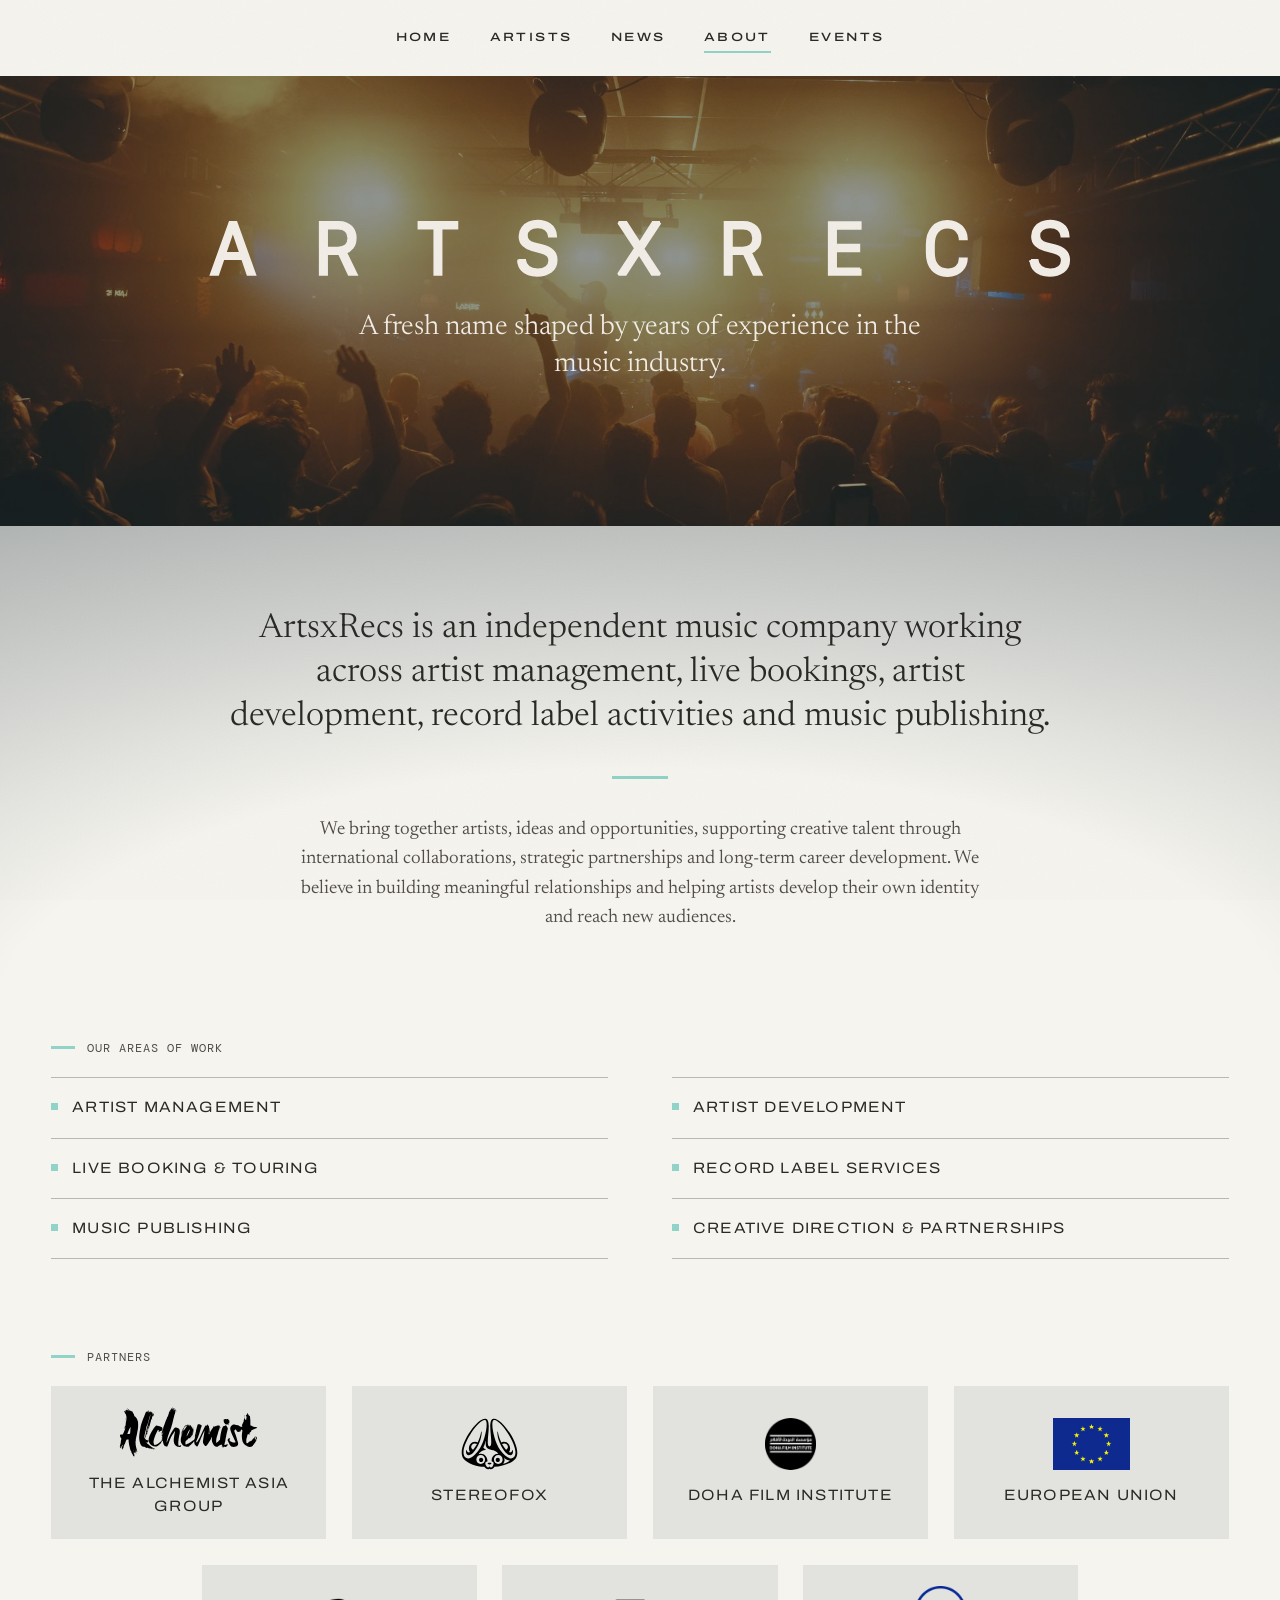
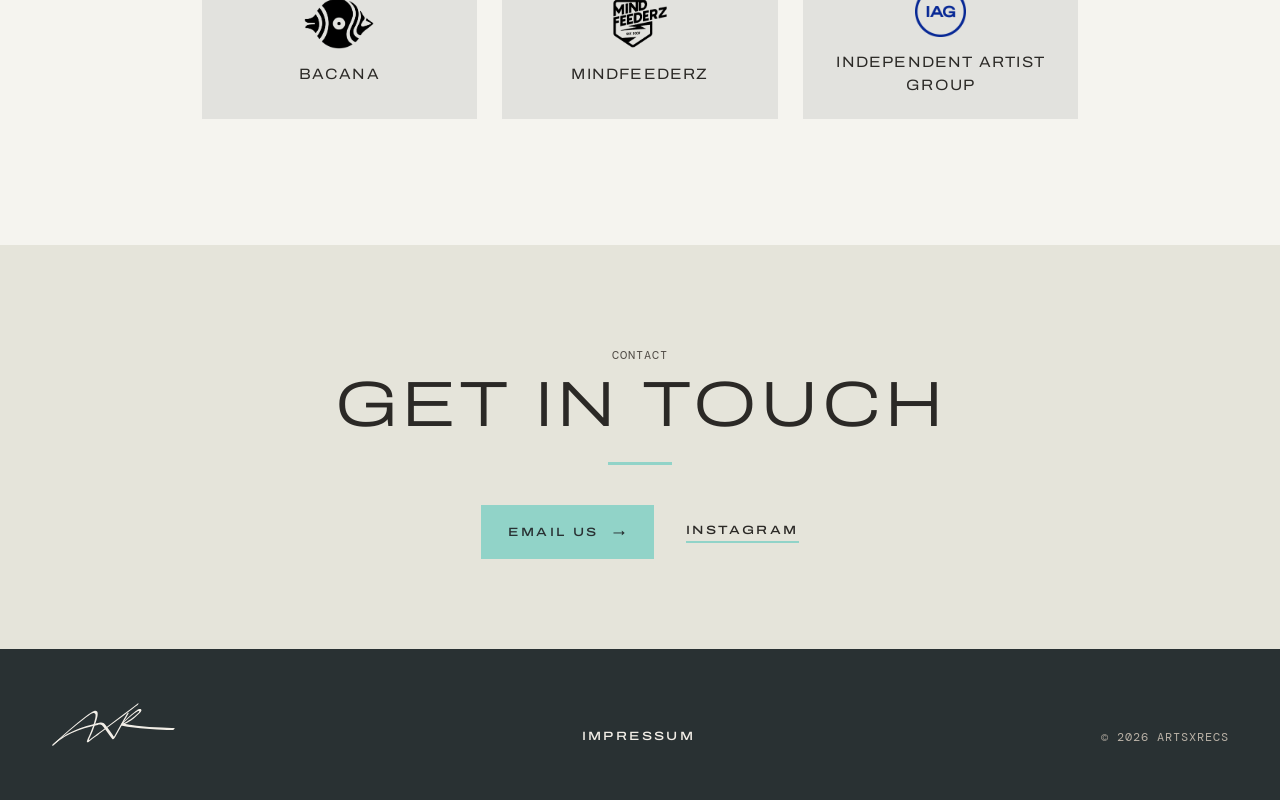
==== about.html @ 8508c9e7 "Add Impressum page and Clinton Fearon (v131) Impressum with the client's company details, linked fro" ====
<!doctype html>
<html lang="en">
<head>
  <meta charset="utf-8">
  <meta name="viewport" content="width=device-width, initial-scale=1">
  <meta name="robots" content="noindex, nofollow">
  <title>About — ArtsxRecs</title>
  <link rel="preconnect" href="https://fonts.googleapis.com">
  <link rel="preconnect" href="https://fonts.gstatic.com" crossorigin>
  <link rel="stylesheet" href="https://fonts.googleapis.com/css2?family=Archivo:wdth,wght@62..125,200..600&family=DM+Mono:wght@400&family=Newsreader:ital,opsz,wght@0,6..72,300..500;1,6..72,300..500&display=swap">
  <link rel="stylesheet" href="assets/css/site.css?v=131">
  <link rel="preload" as="image" href="assets/img/intro/concert.jpg" fetchpriority="high">
</head>
<body data-page="about">
  <header class="site-header">
    <nav class="nav" aria-label="Main">
      <a class="caps" data-nav="home" href="index.html">Home</a>
      <a class="caps" data-nav="artists" href="artists.html">Artists</a>
      <a class="caps" data-nav="news" href="news.html">News</a>
      <a class="caps" data-nav="about" href="about.html">About</a>
      <a class="caps" data-nav="events" href="events.html">Events</a>
    </nav>
  </header>

  <main class="page">
    <section class="about-banner" aria-labelledby="about-title" style="background-image: url([data-uri])">
      <img class="about-banner-photo" src="assets/img/intro/concert.jpg" alt="A crowd in front of the stage under warm yellow lights" fetchpriority="high">
      <div class="about-banner-text">
        <h1 class="about-banner-title reveal" id="about-title">
          <svg class="banner-word" viewBox="42.68 173.01 316.57 20.90" aria-hidden="true">
                    <path class="wm" style="--o:-4" d="M45.47,193.02h-2.29l6.86-19.05h2.17l6.83,19.05h-2.41l-1.97-5.87h-7.2l-1.97,5.87ZM51.1,176.72h-.08l-2.94,8.63h5.95l-2.94-8.63Z"/>
                    <path class="wm" style="--o:-3" d="M90.06,173.97c1.01,0,1.91.16,2.7.47.79.31,1.43.73,1.9,1.26.47.53.82,1.12,1.06,1.77.24.66.36,1.37.36,2.13,0,1.43-.34,2.58-1.03,3.45-.68.87-1.53,1.49-2.52,1.86l3.9,8.11h-2.56l-3.54-7.65h-4.81v7.65h-2.24v-19.05h6.78ZM85.53,183.37h4.17c1.35,0,2.37-.31,3.06-.94.69-.62,1.04-1.51,1.04-2.67,0-1.23-.35-2.17-1.06-2.82-.71-.65-1.69-.97-2.94-.97h-4.27v7.4Z"/>
                    <path class="wm" style="--o:-2" d="M127.68,193.02h-2.22v-17.05h-5.84v-2h13.89v2h-5.83v17.05Z"/>
                    <path class="wm" style="--o:-1" d="M156.23,187.92h2.24c.1,1.02.57,1.85,1.41,2.5s1.97.97,3.41.97c1.35,0,2.44-.31,3.26-.94s1.23-1.47,1.23-2.54c0-.79-.25-1.44-.76-1.94s-1.31-.89-2.39-1.17l-3.41-.91c-1.28-.33-2.33-.9-3.16-1.71-.82-.8-1.24-1.88-1.24-3.23,0-1.14.31-2.13.94-2.97s1.43-1.47,2.4-1.87c.97-.4,2.02-.6,3.16-.6.82,0,1.6.11,2.34.32.74.21,1.42.53,2.06.94.63.41,1.14.98,1.52,1.69.38.71.59,1.52.62,2.43h-2.24c-.1-1-.52-1.81-1.26-2.43-.74-.62-1.77-.93-3.08-.93-1.24,0-2.25.28-3.02.85-.78.57-1.17,1.37-1.17,2.4,0,1.47.9,2.44,2.7,2.91l3.33.9c1.6.45,2.82,1.06,3.67,1.86.85.79,1.27,1.89,1.27,3.29,0,1.81-.66,3.21-1.99,4.18-1.32.98-3.01,1.47-5.06,1.47-1.17,0-2.21-.17-3.11-.51-.91-.34-1.61-.78-2.11-1.33-.5-.55-.88-1.13-1.13-1.75s-.39-1.25-.41-1.91Z"/>
                    <path class="wm" style="--o:0" d="M208.33,173.97l-6.34,9.63,6.22,9.42h-2.73l-4.84-7.65h-.14l-4.91,7.65h-2.52l6.27-9.6-6.19-9.45h2.69l4.93,7.65h.13l4.88-7.65h2.56Z"/>
                    <path class="wm" style="--o:1" d="M239.11,173.97c1.01,0,1.91.16,2.71.47.79.31,1.43.73,1.9,1.26.47.53.83,1.12,1.06,1.77.24.66.36,1.37.36,2.13,0,1.43-.34,2.58-1.03,3.45-.68.87-1.53,1.49-2.53,1.86l3.9,8.11h-2.56l-3.54-7.65h-4.81v7.65h-2.24v-19.05h6.78ZM234.57,183.37h4.17c1.35,0,2.37-.31,3.06-.94.69-.62,1.04-1.51,1.04-2.67,0-1.23-.35-2.17-1.06-2.82-.71-.65-1.69-.97-2.93-.97h-4.27v7.4Z"/>
                    <path class="wm" style="--o:2" d="M282.01,191v2.03h-11.32v-19.05h11.32v2.03h-9.08v6.27h8.56v2.03h-8.56v6.7h9.08Z"/>
                    <path class="wm" style="--o:3" d="M308.96,182.16v2.79c0,2.15.46,3.76,1.4,4.83.93,1.07,2.22,1.6,3.86,1.6,1.47,0,2.61-.39,3.43-1.16.82-.77,1.23-1.72,1.23-2.84h2.19c0,.67-.14,1.35-.42,2.04s-.68,1.33-1.22,1.95-1.26,1.11-2.18,1.48c-.92.37-1.97.56-3.15.56-2.27,0-4.07-.72-5.38-2.17-1.32-1.45-1.97-3.53-1.97-6.25v-2.88c0-2.69.67-4.79,2-6.29,1.33-1.5,3.13-2.25,5.38-2.25,1.13,0,2.14.19,3.05.56.91.37,1.63.87,2.19,1.49.55.62.97,1.31,1.27,2.04s.44,1.5.44,2.27h-2.19c0-1.14-.43-2.14-1.28-3.02s-2.01-1.32-3.47-1.32c-1.56,0-2.82.56-3.76,1.69-.94,1.13-1.41,2.75-1.41,4.87Z"/>
                    <path class="wm" style="--o:4" d="M344.93,187.92h2.24c.1,1.02.57,1.85,1.41,2.5.84.65,1.97.97,3.41.97,1.35,0,2.44-.31,3.26-.94s1.23-1.47,1.23-2.54c0-.79-.25-1.44-.76-1.94-.51-.5-1.31-.89-2.39-1.17l-3.41-.91c-1.28-.33-2.33-.9-3.16-1.71-.82-.8-1.24-1.88-1.24-3.23,0-1.14.31-2.13.94-2.97.63-.85,1.43-1.47,2.4-1.87s2.02-.6,3.16-.6c.82,0,1.6.11,2.34.32s1.42.53,2.06.94c.63.41,1.14.98,1.52,1.69.38.71.59,1.52.62,2.43h-2.24c-.1-1-.52-1.81-1.26-2.43-.74-.62-1.77-.93-3.08-.93-1.24,0-2.25.28-3.03.85-.78.57-1.17,1.37-1.17,2.4,0,1.47.9,2.44,2.7,2.91l3.33.9c1.6.45,2.82,1.06,3.67,1.86.85.79,1.27,1.89,1.27,3.29,0,1.81-.66,3.21-1.99,4.18-1.32.98-3.01,1.47-5.06,1.47-1.17,0-2.21-.17-3.11-.51-.91-.34-1.61-.78-2.11-1.33-.5-.55-.88-1.13-1.13-1.75s-.39-1.25-.41-1.91Z"/>
                  </svg>
          <span class="visually-hidden">ArtsxRecs</span>
        </h1>
        <p class="about-banner-line reveal" style="--i:1">A fresh name shaped by years of experience in the music industry.</p>
      </div>
    </section>

    <div class="about-body">
      <div class="about-text on-scroll">
        <p class="about-intro">ArtsxRecs is an independent music company working across artist management, live bookings, artist development, record label activities and music publishing.</p>
        <p class="about-one">We bring together artists, ideas and opportunities, supporting creative talent through international collaborations, strategic partnerships and long-term career development. We believe in building meaningful relationships and helping artists develop their own identity and reach new audiences.</p>
      </div>
    </div>

    <p class="label areas-head">Our areas of work</p>
    <ul class="areas">
      <li>Artist Management</li>
      <li>Artist Development</li>
      <li>Live Booking &amp; Touring</li>
      <li>Record Label Services</li>
      <li>Music Publishing</li>
      <li>Creative Direction &amp; Partnerships</li>
    </ul>

    <p class="label areas-head" id="partners">Partners</p>
    <ul class="partners">
      <li><a class="partner" href="https://alchemistasia.com" target="_blank" rel="noopener"><img src="assets/img/partners/alchemist-asia.svg" alt="">The Alchemist Asia Group</a></li>
      <li><a class="partner" href="https://stereofox.com" target="_blank" rel="noopener"><img src="assets/img/partners/stereofox.svg" alt="">Stereofox</a></li>
      <li><span class="partner"><img src="assets/img/partners/doha-film-institute.png" alt="">Doha Film Institute</span></li>
      <li><span class="partner"><img src="assets/img/partners/european-union.jpg" alt="">European Union</span></li>
      <li><span class="partner"><img src="assets/img/partners/bacana.png" alt="">Bacana</span></li>
      <li><span class="partner"><img src="assets/img/partners/mindfeederz.png" alt="">Mindfeederz</span></li>
      <li><span class="partner"><img src="assets/img/partners/independent-artist-group.png" alt="">Independent Artist Group</span></li>
    </ul>

    <section class="contact" id="contact" aria-labelledby="contact-title">
      <div>
        <p class="label">Contact</p>
        <h2 class="display contact-title" id="contact-title">Get in touch</h2>
      </div>
      <div class="contact-links">
        <a class="button caps" href="mailto:axr@artsxrecs.com" data-copy-email>Email us <span class="arrow" aria-hidden="true">→</span></a>
        <a class="caps text-link" href="https://www.instagram.com/artsxrecs/" target="_blank" rel="noopener">Instagram</a>
        <p class="label contact-note" aria-live="polite"></p>
      </div>
    </section>
  </main>

  <footer class="site-footer">
    <div>
      <a class="footer-mark" href="index.html" aria-label="ArtsxRecs home"></a>
    </div>
    <div class="footer-links caps">
      <a href="impressum.html">Impressum</a>
    </div>
    <p class="label footer-copy">© <span data-year>2026</span> ArtsxRecs</p>
  </footer>

  <script src="assets/js/site.js?v=131"></script>
</body>
</html>
---- assets/css/site.css ----
/* ArtsxRecs — draft v1
   One palette, one type system, every page. Tone shifts between pages are deliberately small. */

:root {
  --charcoal: #2b2926;
  --ink-soft: #524d47;      /* secondary text, passes AA on stone + cream */
  --warm-grey: #8a837a;     /* decorative only (rules, placeholders) */
  --stone-deep: #c3bbae;
  --stone: #cfc8bc;
  --cream: #e4ded3;
  --off-white: #f2eee7;
  --paper: #f5f2ec;         /* light text on charcoal */
  --main: #f5f4ef;          /* off-white: "close to white, but not white" (client, 2026-10-22), same family as their Soft Ivory */
  --main-deep: #e5e4da;     /* Soft Ivory from their palette: the second shade, for bands and tiles */
  --mint: #91d3c8;          /* Mint from their palette (the client's "Tiffany blue"): accents only */
  --anthracite: #293133;    /* cool dark grey the client asked for: dark bands, panels, footer */
  --grey: #a3a8a7;          /* anthracite grey: the glow under the About photo */
  --grey-soft: #e2e2de;     /* softer still: panels that add a little depth (About) */

  --line: rgba(43, 41, 38, 0.3);
  --page: var(--main);
  --hero-bg: var(--main);

  --f-display: 'Archivo', system-ui, sans-serif;
  --f-text: 'Newsreader', Georgia, serif;
  --f-mono: 'DM Mono', ui-monospace, monospace;
  --f-sign: 'Mrs Saint Delafield', cursive;

  --gutter: clamp(16px, 4vw, 56px);
  --header-h: 76px;
  --ease: cubic-bezier(0.22, 0.61, 0.36, 1);
}

body[data-page='home']    { --page: var(--hero-bg); }

*, *::before, *::after { box-sizing: border-box; }

html { -webkit-text-size-adjust: 100%; }

body {
  margin: 0;
  min-height: 100vh;
  display: flex;
  flex-direction: column;
  background: var(--page);
  color: var(--charcoal);
  font-family: var(--f-text);
  font-size: 19px;
  line-height: 1.55;
  font-weight: 380;
  -webkit-font-smoothing: antialiased;
  text-rendering: optimizeLegibility;
}

/* Paper grain over every page: the one texture the whole site shares. */
body::after {
  content: '';
  position: fixed;
  inset: 0;
  pointer-events: none;
  z-index: 50;
  opacity: 0.12; /* barely there: stronger grain greys out the off-white */
  mix-blend-mode: multiply;
  background-image: url("data:image/svg+xml,%3Csvg xmlns='http://www.w3.org/2000/svg' width='180' height='180'%3E%3Cfilter id='n'%3E%3CfeTurbulence type='fractalNoise' baseFrequency='.85' numOctaves='2' stitchTiles='stitch'/%3E%3CfeColorMatrix values='0 0 0 0 .17 0 0 0 0 .16 0 0 0 0 .15 0 0 0 .22 0'/%3E%3C/filter%3E%3Crect width='100%25' height='100%25' filter='url(%23n)'/%3E%3C/svg%3E");
}

a { color: inherit; }
img { display: block; max-width: 100%; }

:focus-visible {
  outline: 1px solid var(--charcoal);
  outline-offset: 4px;
}

.visually-hidden {
  position: absolute; width: 1px; height: 1px; overflow: hidden;
  clip: rect(0 0 0 0); white-space: nowrap;
}

/* ---------- Type roles ---------- */

.label {
  font-family: var(--f-mono);
  font-size: 12px;
  line-height: 1.4;
  font-weight: 400;
  letter-spacing: 0.08em;
  text-transform: uppercase;
  color: var(--ink-soft);
}

.display {
  font-family: var(--f-display);
  font-stretch: 125%;
  font-weight: 300;
  text-transform: uppercase;
  letter-spacing: 0.03em;
  line-height: 0.95;
  margin: 0;
}

.caps {
  font-family: var(--f-display);
  font-stretch: 125%;
  font-weight: 500;
  font-size: 12px;
  letter-spacing: 0.2em;
  text-transform: uppercase;
}

/* ---------- Header ---------- */

.site-header {
  position: sticky;
  top: 0;
  z-index: 40;
  height: var(--header-h);
  padding: 0 var(--gutter);
  display: flex;
  align-items: center;
  justify-content: center;
  background: color-mix(in srgb, var(--page) 86%, transparent);
  backdrop-filter: blur(10px);
  -webkit-backdrop-filter: blur(10px);
  border-bottom: 1px solid transparent;
  view-transition-name: site-header;
}

body[data-page='home'] .site-header {
  position: fixed;
  left: 0;
  right: 0;
  background: transparent;
  backdrop-filter: none;
  -webkit-backdrop-filter: none;
}

/* Home and Events start with a clear header; once content scrolls under it, it frosts over
   (site.js adds .is-scrolled), so the logo and lists never show through the menu. */
.site-header { transition: background-color 0.3s ease, backdrop-filter 0.3s ease, border-color 0.3s ease; }

body[data-page='home'] .site-header.is-scrolled,
body[data-page='events'] .site-header.is-scrolled {
  background: color-mix(in srgb, var(--main) 86%, transparent);
  backdrop-filter: blur(10px);
  -webkit-backdrop-filter: blur(10px);
  border-bottom-color: var(--line);
}

.nav {
  display: flex;
  gap: clamp(18px, 3vw, 44px);
}

.nav a {
  text-decoration: none;
  padding: 6px 0;
  background: linear-gradient(var(--mint), var(--mint)) left bottom / 0 2px no-repeat; /* mint: the current page */
  transition: background-size 0.35s var(--ease), color 0.3s ease;
}

.nav a:hover,
.nav a[aria-current='page'] { background-size: 100% 2px; }

@media (max-width: 560px) {
  :root { --header-h: 64px; }
  .nav { gap: 24px; }
  .nav a.caps { font-size: 11px; letter-spacing: 0.14em; }
}

/* Five menu items since News: they tighten on phones so they never run edge to edge. */
@media (max-width: 440px) {
  .nav { gap: 16px; }
  .nav a.caps { font-size: 10px; letter-spacing: 0.1em; }
}

@media (max-width: 350px) {
  .nav { gap: 11px; }
  .nav a.caps { font-size: 9.5px; letter-spacing: 0.08em; }
}

/* ---------- Page scaffolding ---------- */

main { flex: 1; }

.page {
  padding: clamp(48px, 10vh, 120px) var(--gutter) clamp(72px, 12vh, 140px);
}

.page-head {
  display: flex;
  flex-wrap: wrap;
  align-items: flex-end;
  justify-content: space-between;
  gap: 24px 48px;
  padding-bottom: clamp(28px, 5vh, 48px);
  margin-bottom: clamp(32px, 6vh, 64px);
  border-bottom: 1px solid var(--line);
}

.page-title { font-size: clamp(2.6rem, 8vw, 7rem); }

/* Tabs: Current | Past, Upcoming | Past */
.tabs { display: flex; gap: 28px; }

.tab {
  appearance: none;
  border: 0;
  background: none;
  color: var(--ink-soft);
  cursor: pointer;
  padding: 6px 0;
  background-image: linear-gradient(var(--mint), var(--mint)); /* mint: the selected tab, a small constant touch of their colour */
  background-repeat: no-repeat;
  background-position: left bottom;
  background-size: 0 1px;
  transition: color 0.25s, background-size 0.35s var(--ease);
}

.tab:hover { color: var(--charcoal); }
.tab[aria-selected='true'] { color: var(--charcoal); background-size: 100% 2px; }
.tab sup { font-family: var(--f-mono); font-size: 10px; letter-spacing: 0; margin-left: 4px; }

/* ---------- Buttons & links ---------- */

.button {
  display: inline-flex;
  align-items: center;
  gap: 14px;
  padding: 17px 26px 16px;
  border: 1px solid var(--charcoal);
  background: var(--charcoal);
  color: var(--paper);
  text-decoration: none;
  transition: background-color 0.3s var(--ease), color 0.3s var(--ease);
}

.button .arrow { transition: transform 0.3s var(--ease); }
/* Mint only on hover: one of the small places their colour shows up. */
.button:hover { background: var(--mint); border-color: var(--mint); color: var(--anthracite); }
.button:hover .arrow { transform: translateX(5px); }

/* Mint underline, like the menu: artist links, "All news", the contact links. */
.text-link {
  text-decoration: none;
  background: linear-gradient(var(--mint), var(--mint)) left bottom / 100% 2px no-repeat;
  padding-bottom: 3px;
  transition: background-size 0.35s var(--ease);
}
.text-link:hover { background-size: 0 2px; background-position: right bottom; }

/* ---------- Home ---------- */

.hero {
  position: relative;
  height: 78svh; /* not the full screen: what comes next peeks in, so people scroll */
  min-height: 600px;
  overflow: hidden;
  display: grid;
  place-items: center;
}

/* Homepage: their anthracite glowing down from the top edge into the off-white (client: grey instead
   of the mint, then "darker"; Anna: from the anthracite itself). It has faded out by the bottom edge, so
   there is no seam with the section below. After the 21st.dev "Gradient Backgrounds" example, turned
   upside down. */
body[data-page='home'] .hero {
  background: radial-gradient(125% 125% at 50% 100%, var(--main) 40%, var(--anthracite) 100%);
}

/* Over the dark top of the homepage the menu is off-white; once the page scrolls under the frosted bar
   it turns dark again. */
body[data-page='home'] .site-header:not(.is-scrolled) .nav a { color: var(--off-white); }

/* Their logo (signature + ARTSXRECS), still and sharp. */
/* Logo and the waveform, stacked in the middle of the hero. */
.hero-center {
  --logo-w: min(clamp(260px, 40vw, 640px), 70vh);
  display: flex;
  flex-direction: column;
  align-items: center;
  text-align: center;
  transform: translateY(-2vh);
}

.hero-logo {
  margin: 0;
  width: var(--logo-w);
}

/* A waveform whose played part runs along it, like a track playing non-stop (after the 21st.dev
   "Waveform Player"). Visual only, no sound; site.js draws the bars. */
.hero-wave {
  display: none; /* removed from the homepage at the client's request; only the ?hero=bare draft shows it */
  width: var(--logo-w);
  margin-top: clamp(30px, 6vh, 60px);
}

.wave { position: relative; height: 34px; }

.wave-bars {
  position: absolute;
  inset: 0;
  display: flex;
  align-items: center;
  justify-content: space-between;
}

.wave-bars i {
  width: 2px;
  height: var(--h);
  border-radius: 1px;
  background: rgba(41, 49, 51, 0.22);
  animation: wave-live 1.5s ease-in-out var(--d) infinite alternate;
}

.wave-played { clip-path: inset(0 100% 0 0); animation: wave-play var(--pass, 8s) linear infinite; }
.wave-played i { background: var(--anthracite); }


@keyframes wave-live { from { transform: scaleY(0.55); } to { transform: scaleY(1); } }
/* One pass takes 8 s; at the end the played part fades out and it starts again
   (site.js gives the bars a new shape each pass, like the next track coming on). */
@keyframes wave-play {
  0% { clip-path: inset(0 100% 0 0); opacity: 1; }
  95% { clip-path: inset(0 0 0 0); opacity: 1; }
  100% { clip-path: inset(0 0 0 0); opacity: 0; }
}

@media (prefers-reduced-motion: reduce) {
  .wave-bars i, .wave-played { animation: none !important; }
  .wave-played { clip-path: inset(0 60% 0 0); }
}

/* Alternative homepage to offer the client (?hero=name | bare, set by site.js): ARTSXRECS and the
   waveform in the centre. In "name" the signature still writes itself, but huge and faint behind
   them; in "bare" it is gone (the h1 stays for screen readers). */
html[data-hero] .hero-center {
  --logo-w: min(clamp(300px, 56vw, 980px), 110vh);
  transform: none;
}

.hero-name {
  position: relative;
  z-index: 1;
  width: var(--logo-w);
  opacity: 0;
  animation: name-in 2.4s cubic-bezier(0.25, 0.1, 0.25, 1) 0.1s forwards; /* comes into focus, softly */
}

@keyframes name-in {
  from { opacity: 0; filter: blur(10px); }
  to { opacity: 1; filter: blur(0); }
}

/* No pen to wait for here: the waveform comes in almost at once, the list soon after. */
html[data-hero] .hero-wave.reveal { animation-delay: 0.5s; }
html[data-hero] .hero-copy .reveal { animation-delay: 1.1s; }

.hero-name svg {
  display: block;
  width: 100%;
  height: auto;
  overflow: visible;
  fill: #000;
  stroke: #000;
  stroke-width: 1.1;
  stroke-linejoin: miter;
  stroke-miterlimit: 2;
}

html[data-hero] .hero-wave { position: relative; z-index: 1; }
html[data-hero='bare'] .hero-wave { display: block; }
html[data-hero='name'] .hero-wave { display: none; } /* here the name stands alone on the signature */

html[data-hero='name'] .hero-logo {
  position: absolute;
  left: 50%;
  top: 50%;
  z-index: 0;
  width: min(98vw, 1700px);
  translate: -50% -36%; /* centres the signature itself (it fills the top 72% of its box) */
  opacity: 0.09;
  pointer-events: none;
}

html[data-hero='name'] .hero-logo .sig-word { display: none; }

html[data-hero='bare'] .hero-logo {
  position: absolute;
  width: 1px;
  height: 1px;
  overflow: hidden;
  clip: rect(0 0 0 0);
}

@media (max-width: 720px) {
  html[data-hero] .hero-center { --logo-w: 84vw; }
  html[data-hero='name'] .hero-logo { width: 118vw; }
}

/* In the version without the big signature (?hero=bare): their signature, small and still, with the
   tagline, in the bottom-right corner, opposite the list. */
.hero-mark { display: none; }

html[data-hero='bare'] .hero-mark {
  display: flex;
  flex-direction: column;
  align-items: flex-end;
  gap: 10px;
  position: absolute;
  right: var(--gutter);
  bottom: clamp(28px, 7vh, 72px);
}

html[data-hero='bare'] .hero-mark img { width: clamp(110px, 11vw, 190px); height: auto; }
html[data-hero='bare'] .hero-mark .label { margin: 0; }
html[data-hero='bare'] .hero-mark.reveal { animation-delay: 1.1s; }

@media (max-width: 720px) {
  html[data-hero='bare'] .hero-mark img { width: 96px; }
  html[data-hero='bare'] .hero-mark .label { max-width: 9em; text-align: right; } /* one word a line, clear of the list */
}

.hero-logo img { width: 100%; height: auto; }

/* Signing (assets/js/signing.js): the signature writes itself on a canvas, letter by letter,
   while ARTSXRECS fades in underneath. At the end their untouched logo file fades over it.
   Without JS or with reduced motion, the finished logo shows straight away. */
.signing { position: relative; display: block; width: 100%; }

.sig-final,
.sig-canvas {
  position: absolute;
  left: 0;
  top: 0;
  width: 100%;
  height: var(--mark-h);
}

.sig-canvas { display: none; }
.sig-word { position: absolute; height: auto; }

.signing.is-signing .sig-canvas { display: block; }
.signing.is-signing .sig-final { opacity: 0; transition: opacity 0.25s ease; }
.signing.is-signing .sig-word { opacity: 0; animation: fade-in 1.4s ease 0.15s forwards; }
.signing.is-signed .sig-final { opacity: 1; }

@keyframes fade-in { to { opacity: 1; } }

/* ARTSXRECS in the weight of their bold logo (black_bold_on_white.png): the designer's letters,
   thickened by an outline (SVG units; matches the bold file's stem-to-height ratio of ~0.17). */
.sig-word { display: block; fill: #000; stroke: #000; stroke-width: 1.1; stroke-linejoin: miter; stroke-miterlimit: 2; overflow: visible; }

/* Version 2 (index.html?intro=fade): the signature fades in very slowly out of a soft blur, and the
   letters of ARTSXRECS are pulled in from both screen edges and snap together (X stays put). */
.signing[data-intro='fade'] .sig-canvas { display: none; }

.signing[data-intro='fade'] .sig-final {
  opacity: 0;
  filter: blur(10px);
  animation: sig-fade 4.5s cubic-bezier(0.33, 0, 0.2, 1) 0.3s forwards;
}

/* ARTSXRECS: hidden until signing.js pulls the letters together from the screen edges. */
.signing[data-intro='fade'] .wm { opacity: 0; }

@keyframes sig-fade { to { opacity: 1; filter: blur(0); } }

@media (max-width: 720px) {
  .hero-center { --logo-w: 72vw; }
  .hero-wave { width: 80vw; }
}

/* Logo effects (frosted / fluted / relief) are parked: hero.js is no longer loaded.
   The styles below stay so the effects can come back without rework. */

.hero > canvas {
  position: absolute;
  inset: 0;
  width: 100%;
  height: 100%;
  display: block;
  opacity: 0;
  transition: opacity 0.3s var(--ease);
}

/* No-WebGL fallback: the same idea in plain CSS. */
.hero-fallback {
  position: absolute;
  inset: 0;
  display: none;
  place-items: center;
  font-family: var(--f-sign);
  font-size: min(34vw, 60vh);
  line-height: 1;
  color: var(--charcoal);
  opacity: 0.5;
  filter: blur(18px);
  white-space: nowrap;
}
.no-webgl .hero-fallback { display: grid; }

/* Bottom row: what they do on the left, the way into the roster on the right. */
.hero-copy {
  position: absolute;
  left: var(--gutter);
  right: var(--gutter);
  bottom: clamp(28px, 7vh, 72px);
  display: flex;
  align-items: flex-end;
  justify-content: space-between;
  gap: 24px;
}

/* Half-transparent charcoal; solid on hover. 62% keeps the white text readable (AA). */
.hero .button {
  background: rgba(43, 41, 38, 0.62);
  border-color: transparent;
  color: var(--paper);
  -webkit-backdrop-filter: blur(6px);
  backdrop-filter: blur(6px);
}

.hero .button:hover { background: var(--charcoal); color: var(--paper); }

@media (max-width: 560px) {
  .hero-copy { flex-direction: column; align-items: flex-start; }
  .hero-copy .button { align-self: flex-end; }
}

.hero-name {
  font-size: clamp(2.2rem, 5.2vw, 4.6rem);
  font-weight: 400;
  letter-spacing: 0.1em;
  margin-bottom: 18px;
}

.hero-tagline {
  font-style: italic;
  font-size: clamp(1.1rem, 1.6vw, 1.35rem);
  margin: 0 0 30px;
}

.hero-areas {
  list-style: none;
  margin: 0;
  padding: 0;
}

.hero-areas li + li { margin-top: 4px; }

/* Homepage concept switcher (draft only) */
.concepts {
  position: absolute;
  top: calc(var(--header-h) + 8px);
  right: var(--gutter);
  display: flex;
  align-items: center;
  gap: 6px;
  padding: 6px 6px 6px 14px;
  border: 1px solid var(--line);
  background: color-mix(in srgb, var(--off-white) 55%, transparent);
  backdrop-filter: blur(6px);
  -webkit-backdrop-filter: blur(6px);
  z-index: 5;
}

.concepts .label { margin-right: 6px; }

.concepts button {
  appearance: none;
  border: 1px solid transparent;
  background: none;
  color: var(--ink-soft);
  font-family: var(--f-mono);
  font-size: 12px;
  padding: 6px 10px;
  cursor: pointer;
}

.concepts button:hover { color: var(--charcoal); }
.concepts button[aria-pressed='true'] { border-color: var(--charcoal); color: var(--charcoal); }

.concept-hint {
  position: absolute;
  top: calc(var(--header-h) + 62px);
  right: var(--gutter);
  max-width: 34ch;
  margin: 0;
  text-align: right;
  text-transform: none;
  letter-spacing: 0.02em;
  z-index: 5;
}

@media (max-width: 720px) {
  .concepts { left: var(--gutter); right: var(--gutter); justify-content: space-between; }
  .concepts .label { display: none; }
  .concept-hint { left: var(--gutter); text-align: left; }
}

/* ---------- Home: the concert photo, Recent and Past News, the band of artists ---------- */

.home-section { padding: clamp(56px, 9vh, 104px) var(--gutter); }
.home-section + .home-section { padding-top: 0; } /* Recent and Past News sit together */

.section-head {
  display: flex;
  flex-wrap: wrap;
  align-items: flex-end;
  justify-content: space-between;
  gap: 24px 48px;
  margin-bottom: clamp(36px, 6vh, 64px);
}

/* Small section titles (client: "make the lettering smaller"). */
.section-title { font-size: clamp(1.5rem, 2.6vw, 2.4rem); }
.section-head .text-link { font-size: 13px; }

/* On very wide screens the content stops growing (the photos would turn into wide strips and lose
   the heads); it sits centred instead. */
.home-section > .section-head,
.news-cards { width: min(100%, 1320px); margin-inline: auto; }
.roster-band .section-head { width: min(100%, calc(1320px + 2 * var(--gutter))); margin-inline: auto; }

/* Recent News and Past News: compact cards, three in a row. A small photo with the mint frame they
   liked, a short label, the name, their text. On phones each card is a row: photo left, text right. */
.news-cards {
  display: grid;
  grid-template-columns: repeat(3, minmax(0, 1fr));
  gap: clamp(28px, 3vw, 48px);
}

.news-card { display: flex; flex-direction: column; align-items: flex-start; gap: 10px; }

.news-card-media {
  position: relative; /* holds the initials while an artist's photo is still to come (Elmiene) */
  display: block;
  width: calc(100% - clamp(6px, 0.6vw, 10px));
  aspect-ratio: 4 / 3;
  margin-bottom: 14px;
  overflow: hidden;
  background: var(--main-deep);
  box-shadow: clamp(6px, 0.6vw, 10px) clamp(6px, 0.6vw, 10px) 0 var(--mint);
}

.news-card-media img {
  display: block;
  width: 100%;
  height: 100%;
  object-fit: cover;
  object-position: 50% 20%;
  transition: transform 0.8s var(--ease);
}

.news-card:hover .news-card-media img { transform: scale(1.04); }
.news-card-media .tile-initials { font-size: clamp(4rem, 8vw, 7rem); }

.news-card-meta { margin: 0; }

.news-card-title,
.news-title {
  margin: 0;
  font-family: var(--f-display);
  font-stretch: 112%;
  font-weight: 400;
  font-size: clamp(1.15rem, 1.5vw, 1.45rem);
  letter-spacing: 0.06em;
  line-height: 1.2;
  text-transform: uppercase;
}

.news-card-text { margin: 0; font-size: clamp(16px, 1.05vw, 18px); line-height: 1.45; }

/* A small mint tag, e.g. Oddisee: ArtsxRecs is his management. */
.news-tag {
  margin: 0;
  padding: 4px 8px 3px;
  background: color-mix(in srgb, var(--mint) 55%, transparent);
  color: var(--anthracite);
}

.news-card-link,
.news-link {
  margin-top: 4px;
  padding-bottom: 4px;
  color: var(--charcoal);
  text-decoration: none;
  background: linear-gradient(var(--mint), var(--mint)) left bottom / 100% 2px no-repeat;
}

.news-card-link .arrow,
.news-link .arrow { display: inline-block; margin-left: 6px; transition: transform 0.3s var(--ease); }
.news-card-link:hover .arrow,
.news-link:hover .arrow { transform: translateX(5px); }

@media (max-width: 720px) {
  .news-cards { grid-template-columns: minmax(0, 1fr); gap: 32px; }
  .news-card { display: grid; grid-template-columns: 38% minmax(0, 1fr); column-gap: 18px; row-gap: 6px; align-content: start; }
  .news-card > * { grid-column: 2; justify-self: start; }
  .news-card-media { grid-column: 1; grid-row: 1 / span 6; width: 100%; aspect-ratio: 4 / 5; margin: 0; box-shadow: 5px 5px 0 var(--mint); }
}

/* The band of artists: an anthracite section with the curved row of portraits (site.js). */
.roster-band {
  background: var(--anthracite);
  color: var(--paper);
  padding: clamp(80px, 13vh, 150px) 0 clamp(48px, 8vh, 96px);
}

.roster-band .section-head { padding: 0 var(--gutter); margin-bottom: 0; }

/* The button comes after the faces: centred under the curved row. */
.band-foot { display: flex; justify-content: center; padding: clamp(8px, 2vh, 24px) var(--gutter) 0; }

.button-light { background: var(--paper); border-color: var(--paper); color: var(--anthracite); }
.button-light:hover { background: var(--mint); border-color: var(--mint); color: var(--anthracite); }

.band {
  overflow: hidden;
  padding-block: clamp(28px, 5vh, 56px);
  pointer-events: none;
  -webkit-mask-image: linear-gradient(90deg, transparent, #000 8%, #000 92%, transparent);
  mask-image: linear-gradient(90deg, transparent, #000 8%, #000 92%, transparent);
}

/* A straight row of portraits drifting slowly to the left (client: straight rectangular frames, not
   the arch). The row holds the portraits twice, so when the first set has passed, the second is in
   its place and the loop never shows a seam. */
.row-track {
  display: flex;
  width: max-content;
  animation: row-drift calc(var(--n, 20) * 3s) linear infinite;
}

.band.is-paused .row-track { animation-play-state: paused; }

.row-tile {
  flex: none;
  width: clamp(140px, 15vw, 230px);
  aspect-ratio: 4 / 5;
  margin-right: clamp(12px, 1.4vw, 20px);
  overflow: hidden;
  background: #353e40;
}

.row-tile img { display: block; width: 100%; height: 100%; object-fit: cover; object-position: 50% 20%; }

@keyframes row-drift { to { transform: translateX(-50%); } }

@media (prefers-reduced-motion: reduce) {
  .row-track { animation: none !important; }
}

/* Rendered by JS further down the page: rise in gently once scrolled into view. */
.on-scroll {
  opacity: 0;
  transform: translateY(28px);
  transition: opacity 0.9s var(--ease), transform 0.9s var(--ease);
}

.on-scroll.is-in { opacity: 1; transform: none; }

@media (prefers-reduced-motion: reduce) {
  .on-scroll { transform: none; }
}

/* ---------- Artists grid ---------- */

/* Brief: "a clean grid of artist photographs", consistent sizes, names clear, subtle hover.
   Four across on desktop, three on tablets, two on phones. */
.grid {
  display: grid;
  grid-template-columns: repeat(4, minmax(0, 1fr));
  gap: clamp(28px, 4vw, 52px) clamp(14px, 2vw, 28px);
}

@media (max-width: 1100px) {
  .grid { grid-template-columns: repeat(3, minmax(0, 1fr)); }
}

@media (max-width: 720px) {
  .grid { grid-template-columns: repeat(2, minmax(0, 1fr)); }
}

.tile { text-decoration: none; display: block; }

.tile-media {
  position: relative;
  aspect-ratio: 4 / 5;
  overflow: hidden;
  background: var(--tone, var(--stone-deep));
  transition: background-color 0.4s var(--ease), box-shadow 0.35s var(--ease);
}

/* On hover the photo gets the mint frame, like the profile photos and the news cards. */
.tile:hover .tile-media,
.tile:focus-visible .tile-media { box-shadow: clamp(6px, 0.6vw, 10px) clamp(6px, 0.6vw, 10px) 0 var(--mint); }

/* Photos in colour (client: the site felt "too black and white"). */
.tile-media img {
  display: block;
  width: 100%;
  height: 100%;
  object-fit: cover;
  object-position: 50% 20%; /* a crop loses the bottom of the photo, never the heads */
  transition: transform 0.8s var(--ease);
}

.tile:hover .tile-media img { transform: scale(1.04); }

/* Placeholder until the official photo arrives: the artist's initials, cropped like a sleeve. */
.tile-initials {
  position: absolute;
  left: -0.04em;
  bottom: -0.2em;
  font-family: var(--f-display);
  font-stretch: 125%;
  font-weight: 200;
  font-size: clamp(5rem, 11vw, 9rem);
  line-height: 1;
  letter-spacing: -0.02em;
  color: var(--charcoal);
  opacity: 0.16;
  transition: transform 0.6s var(--ease), opacity 0.4s;
}

.tile:hover .tile-initials { transform: translateY(-8px); opacity: 0.26; }

.tile-name {
  margin-top: 14px;
  font-family: var(--f-display);
  font-stretch: 112%;
  font-weight: 500;
  font-size: 14px;
  letter-spacing: 0.1em;
  text-transform: uppercase;
  line-height: 1.3;
}

/* Hover: the name gets a mint underline (their brand colour as a small detail). */
.tile-name span {
  background: linear-gradient(var(--mint), var(--mint)) left bottom / 0 2px no-repeat;
  transition: background-size 0.35s var(--ease);
  padding-bottom: 3px;
}
.tile:hover .tile-name span,
.tile:focus-visible .tile-name span { background-size: 100% 2px; }

.tile .label { margin-top: 4px; display: block; }

/* ---------- Artist profile ---------- */

.profile {
  display: grid;
  grid-template-columns: minmax(0, 5fr) minmax(0, 6fr);
  column-gap: clamp(32px, 6vw, 96px);
  row-gap: clamp(24px, 4vh, 40px);
  align-items: start;
}

.profile-media {
  position: sticky;
  top: calc(var(--header-h) + 24px);
}

.profile-media .tile-media { aspect-ratio: 4 / 5; }
/* A small solid mint frame behind the photo, like the shadows behind the project cards on Home. */
.profile-media .tile-media { box-shadow: clamp(10px, 1vw, 18px) clamp(10px, 1vw, 18px) 0 var(--mint); }
/* Artist profiles: their signature, blurred like on Events, in the empty space under Previous / Next.
   Part of the page (not fixed), so it only ever fills space and never sits behind the text. */
.profile-sign {
  width: min(100%, 1300px); /* the full width of the text column, centred in it */
  margin: clamp(40px, 7vh, 90px) auto 0;
  aspect-ratio: 435.79 / 152.13;
  background: url('../img/logo-mark.svg') center / contain no-repeat;
  filter: blur(6px);
  opacity: 0.22;
}
.profile-media .tile-initials { font-size: clamp(8rem, 18vw, 16rem); }

.back { grid-column: 1 / -1; justify-self: start; text-decoration: none; }
.back:hover { color: var(--charcoal); }

.profile-name { font-size: clamp(2.4rem, 5.6vw, 5.4rem); margin: 14px 0 0; }
.profile-note { margin-top: 14px; }

.profile-bio {
  margin-top: clamp(28px, 5vh, 48px);
  max-width: 34em;
  font-size: clamp(1.1rem, 1.35vw, 1.3rem);
  line-height: 1.6;
}

.profile-bio p { margin: 0; }
.profile-bio .pending { color: var(--ink-soft); font-style: italic; }

.profile-section {
  margin-top: clamp(36px, 6vh, 56px);
  padding-top: 18px;
  border-top: 1px solid var(--line);
}

.links {
  list-style: none;
  margin: 14px 0 0;
  padding: 0;
  display: flex;
  flex-wrap: wrap;
  gap: 12px 32px;
}

.profile-pager {
  display: flex;
  justify-content: space-between;
  gap: 24px;
  margin-top: clamp(64px, 12vh, 120px);
  padding-top: 20px;
  border-top: 1px solid var(--line);
}

.profile-pager a { text-decoration: none; }
.profile-pager a:hover .caps { text-decoration: underline; text-underline-offset: 5px; }
.profile-pager .caps { display: block; margin-top: 6px; }
.profile-pager .next { text-align: right; margin-left: auto; }

@media (max-width: 820px) {
  .profile { grid-template-columns: 1fr; }
  .profile-media { position: static; max-width: 480px; }
}

/* ---------- Events ---------- */

/* Their signature behind the page, as if seen through glass or thin white paper.
   Fixed, so it stays put while the list scrolls over it. */
.watermark {
  position: fixed;
  inset: 0;
  z-index: -1;
  pointer-events: none;
  background: url('../img/logo-mark.svg') center center / min(90vw, 1500px) auto no-repeat;
  filter: blur(7px);
  opacity: 0.24;
}

@media (max-width: 720px) {
  .watermark { background-size: 150vw auto; background-position: center center; }
}

/* On Events the menu bar is see-through, so it doesn't cut a flat strip across the glass. */
body[data-page='events'] .site-header {
  background: transparent;
  backdrop-filter: none;
  -webkit-backdrop-filter: none;
}

/* A sheet of clear glass over the signature (the signature itself is unchanged):
   faint cool tint + soft diagonal reflections. Sits under the page content. */
.glass {
  position: fixed;
  inset: 0;
  z-index: -1;
  pointer-events: none;
  background:
    linear-gradient(105deg,
      rgba(255, 255, 255, 0) 18%, rgba(255, 255, 255, 0.75) 27%, rgba(255, 255, 255, 0) 33%,
      rgba(255, 255, 255, 0.35) 38%, rgba(255, 255, 255, 0) 41%,
      rgba(255, 255, 255, 0) 70%, rgba(255, 255, 255, 0.5) 78%, rgba(255, 255, 255, 0) 86%),
    linear-gradient(180deg, rgba(223, 227, 228, 0.22), rgba(207, 212, 214, 0.12));
}

.events { list-style: none; margin: 0; padding: 0; }

.event {
  display: grid;
  grid-template-columns: 9.5rem minmax(0, 1.4fr) minmax(0, 1fr) minmax(0, 1fr) 8rem;
  gap: 24px;
  align-items: baseline;
  padding: 24px 0;
  border-bottom: 1px solid var(--line);
}

.events .event:first-child { border-top: 1px solid var(--line); }
#events .events .event:first-child,
#events .events-empty { border-top: 0; padding-top: 0; }

.event-date { font-family: var(--f-mono); font-size: 14px; letter-spacing: 0.06em; }
.event-artist { font-size: 15px; letter-spacing: 0.14em; text-decoration: none; }
.event-artist:hover { text-decoration: underline; text-underline-offset: 5px; }
.event-place, .event-venue { font-size: 17px; }
.event-venue.pending, .event-tickets.pending { color: var(--ink-soft); }
.event-tickets { justify-self: end; text-decoration: none; white-space: nowrap; }
a.event-tickets:hover .arrow { transform: translateX(4px); }
.event-tickets .arrow { display: inline-block; transition: transform 0.3s var(--ease); }

.events-empty { padding: 32px 0; border-top: 1px solid var(--line); color: var(--ink-soft); font-style: italic; }

@media (max-width: 860px) {
  .event {
    grid-template-columns: 1fr auto;
    gap: 6px 16px;
    padding: 20px 0;
  }
  .event-date { grid-column: 1; grid-row: 1; }
  .event-tickets { grid-column: 2; grid-row: 1; }
  .event-artist { grid-column: 1 / -1; font-size: 16px; margin-top: 4px; }
  .event-place, .event-venue { grid-column: 1 / -1; font-size: 16px; }
}

/* Upcoming events on a profile reuse the event row in a compact form */
.profile .event { grid-template-columns: 8.5rem minmax(0, 1fr) auto; row-gap: 2px; }
.profile .event .event-artist { display: none; }
.profile .event .event-place { grid-column: 2; grid-row: 1; }
.profile .event .event-venue { grid-column: 2; grid-row: 2; }
.profile .event .event-tickets { grid-column: 3; grid-row: 1; }
@media (max-width: 860px) {
  .profile .event { grid-template-columns: 1fr auto; }
  .profile .event .event-place { grid-column: 1 / -1; grid-row: 2; }
  .profile .event .event-venue { grid-column: 1 / -1; grid-row: 3; }
  .profile .event .event-tickets { grid-column: 2; grid-row: 1; }
}

/* ---------- About ---------- */

/* The concert photo as a wide panoramic band at the top (client, like Mindfeederz): edge to edge, cropped
   top and bottom, toned down with anthracite so the title and the sentence stand out (not blurred).
   A tiny copy of the photo (inline in about.html) shows at once while the real one loads. */
.about-banner {
  position: relative;
  display: grid;
  place-items: center;
  height: clamp(300px, 50vh, 560px);
  margin: calc(clamp(48px, 10vh, 120px) * -1) calc(var(--gutter) * -1) 0;
  padding: 0 var(--gutter);
  overflow: hidden;
  background: #2a1c10 center 55% / cover no-repeat;
  color: var(--off-white);
  text-align: center;
}
.about-banner-photo { position: absolute; inset: 0; width: 100%; height: 100%; object-fit: cover; object-position: 50% 55%; }
.about-banner::after { content: ''; position: absolute; inset: 0; background: color-mix(in srgb, var(--anthracite) 52%, transparent); }
.about-banner-text { position: relative; z-index: 1; }

/* Their name in their own lettering, as on the homepage (the ARTSXRECS of the logo, same bold weight),
   off-white on the photo (client: the company name instead of "About"). */
.about-banner-title { margin: 0; }
.banner-word {
  display: block;
  width: min(72vw, 860px);
  height: auto;
  margin: 0 auto;
  overflow: visible;
  fill: var(--off-white);
  stroke: var(--off-white);
  stroke-width: 1.1;
  stroke-linejoin: miter;
  stroke-miterlimit: 2;
}
.about-banner-title + .about-banner-line { margin-top: clamp(22px, 3.6vh, 40px); }
.about-banner-line {
  max-width: 22em;
  margin: 0.7em auto 0;
  font-size: clamp(1.15rem, 2.2vw, 1.9rem);
  font-weight: 350;
  line-height: 1.3;
}
/* All the About text in one block (Anna: "all of this text should be together"): the opening sentence
   big and centred, a short mint line, then one paragraph made from the client's first and third
   paragraphs (Anna picked this over three short points). It fades in as it scrolls into view. The background is the homepage's grey glow, edge to
   edge right under the photo and fading to off-white by the bottom (Anna: a dark panel under the photo
   felt heavy). */
.about-body {
  margin: 0 calc(var(--gutter) * -1);
  background: radial-gradient(125% 125% at 50% 100%, var(--main) 40%, var(--grey) 100%);
}

.about-text {
  padding: clamp(48px, 9vh, 104px) clamp(24px, 5vw, 72px);
  text-align: center;
}
.about-text.on-scroll { transform: none; transition: opacity 1.2s var(--ease); }

.about-intro {
  max-width: 24em;
  margin: 0 auto;
  font-size: clamp(1.45rem, 2.7vw, 2.3rem);
  font-weight: 350;
  line-height: 1.28;
}

/* the short mint line, like the one under "Get in touch" */
.about-intro::after {
  content: '';
  display: block;
  width: 56px;
  height: 3px;
  margin: clamp(24px, 4vh, 36px) auto 0;
  background: var(--mint);
}

.about-one {
  max-width: 36em;
  margin: clamp(24px, 4vh, 36px) auto 0;
  color: var(--ink-soft);
}

.areas {
  list-style: none;
  margin: clamp(56px, 10vh, 112px) 0 0;
  padding: 0;
  display: grid;
  grid-template-columns: repeat(2, minmax(0, 1fr));
  column-gap: clamp(24px, 5vw, 80px);
}

.areas-head { margin-top: clamp(56px, 10vh, 112px); }
.about-body + .areas-head { margin-top: clamp(16px, 3vh, 40px); } /* the glow's own fade already makes the gap */

/* mint details (Anna): a short mint dash before "Our areas of work" and "Partners", a small mint square
   before each area */
.areas-head::before { content: ''; display: inline-block; width: 24px; height: 3px; margin-right: 12px; vertical-align: 0.25em; background: var(--mint); }
.areas li::before { content: ''; display: inline-block; width: 7px; height: 7px; margin-right: 14px; vertical-align: 0.12em; background: var(--mint); }
.areas-head + .areas { margin-top: 20px; }

.areas li {
  padding: 18px 0 18px 21px;
  text-indent: -21px; /* a wrapped name lines up under the first line, not under the mint square */
  border-bottom: 1px solid var(--line);
  font-family: var(--f-display);
  font-stretch: 112%;
  font-size: 15px;
  letter-spacing: 0.08em;
  text-transform: uppercase;
}

.areas li:nth-child(-n + 2) { border-top: 1px solid var(--line); }

/* Partners: at the bottom of About (client: no page of their own). The logo sits above the name;
   names stand alone until a partner's logo arrives (assets/img/partners/). Hover: the mint frame. */
.areas-head + .partners { margin-top: 20px; }
/* Four to a row, and a shorter last row sits in the middle. */
.partners {
  --gap: clamp(12px, 2vw, 28px);
  --per-row: 4;
  list-style: none;
  margin: 0;
  padding: 0;
  display: flex;
  flex-wrap: wrap;
  justify-content: center;
  gap: var(--gap);
}
.partners li { flex: 0 0 calc((100% - (var(--per-row) - 1) * var(--gap)) / var(--per-row)); }
@media (max-width: 1000px) { .partners { --per-row: 3; } }

.partner {
  display: flex;
  align-items: center;
  flex-direction: column;
  justify-content: center;
  gap: 14px;
  height: 100%;
  min-height: clamp(110px, 12vw, 170px);
  padding: 20px;
  background: var(--grey-soft);
  color: inherit;
  text-align: center;
  text-decoration: none;
  font-family: var(--f-display);
  font-stretch: 112%;
  font-size: 15px;
  letter-spacing: 0.08em;
  text-transform: uppercase;
  transition: box-shadow 0.3s ease;
}

.partner img { display: block; height: clamp(40px, 4vw, 56px); max-width: 70%; object-fit: contain; }
.partner:hover,
a.partner:focus-visible { box-shadow: clamp(6px, 0.6vw, 10px) clamp(6px, 0.6vw, 10px) 0 var(--mint); }

/* Full-bleed band before the footer, everything centred so the title sits with the email and Instagram
   (Anna: it was too far from them). Mint: a short line under the title and the Email button. */
.contact {
  margin: clamp(72px, 14vh, 140px) calc(var(--gutter) * -1) calc(clamp(72px, 12vh, 140px) * -1);
  padding: clamp(56px, 10vh, 104px) var(--gutter);
  background: var(--main-deep);
  display: flex;
  flex-direction: column;
  align-items: center;
  text-align: center;
  gap: clamp(28px, 4.5vh, 40px);
}

.contact-title { font-size: clamp(2rem, 5vw, 4rem); margin-top: 12px; }
.contact-title::after {
  content: '';
  display: block;
  width: 64px;
  height: 3px;
  margin: clamp(18px, 3vh, 26px) auto 0;
  background: var(--mint);
}
.contact-links { position: relative; display: flex; flex-wrap: wrap; justify-content: center; align-items: center; gap: 20px 32px; }
/* "axr@artsxrecs.com – copied", under the links for a few seconds after "Email us"; it takes no room */
.contact-note { position: absolute; left: 0; right: 0; top: calc(100% + 16px); margin: 0; text-transform: none; letter-spacing: 0.02em; }
.contact .button { background: var(--mint); border-color: var(--mint); color: var(--anthracite); }
.contact .button:hover { background: var(--anthracite); border-color: var(--anthracite); color: var(--paper); }

@media (max-width: 720px) {
  .areas { grid-template-columns: 1fr; }
  .areas li:nth-child(2) { border-top: 0; }
  .partners { --per-row: 2; }
  .partner { min-height: 96px; padding: 16px 12px; font-size: 13px; }
}

/* ---------- Impressum ---------- */

.legal { display: grid; gap: clamp(32px, 5vh, 48px); max-width: 640px; }
.legal h2 { margin: 0 0 10px; }
.legal p, .legal address { margin: 0; font-style: normal; }
.legal .legal-note { margin-top: 14px; }

/* ---------- Footer ---------- */

.site-footer {
  background: var(--anthracite);
  color: var(--off-white);
  padding: clamp(36px, 6vh, 56px) var(--gutter);
  display: flex;
  flex-wrap: wrap;
  align-items: flex-end;
  justify-content: space-between;
  gap: 24px 48px;
}

/* Their signature, recoloured by CSS so it can sit light on the dark footer. */
.footer-mark {
  display: block;
  width: 124px;
  aspect-ratio: 435.79 / 152.13;
  background-color: var(--off-white);
  -webkit-mask: url('../img/logo-mark.svg') center / contain no-repeat;
  mask: url('../img/logo-mark.svg') center / contain no-repeat;
}
.site-footer .label { color: #b9b1a6; }
.footer-tag { margin: 6px 0 0; }
.footer-copy { margin: 0; }
.footer-links { display: flex; gap: 28px; }
.footer-links a { text-decoration: none; }
.footer-links a:hover { text-decoration: underline; text-underline-offset: 5px; }
/* Three links (Instagram, Contact, Impressum) must fit a phone's width */
@media (max-width: 720px) { .footer-links { flex-wrap: wrap; gap: 12px 16px; } }

/* On touch screens the small text links get a bigger invisible tap area (they are 17-23px tall). */
@media (pointer: coarse) {
  .footer-links a, .text-link, .back, .news-link, .news-card-link { position: relative; }
  .footer-links a::after, .text-link::after, .back::after, .news-link::after, .news-card-link::after {
    content: '';
    position: absolute;
    inset: -12px -6px;
  }
}

/* ---------- Motion ---------- */

@view-transition { navigation: auto; }

::view-transition-old(root),
::view-transition-new(root) { animation-duration: 0.45s; animation-timing-function: var(--ease); }

.reveal { animation: rise 0.9s var(--ease) both; animation-delay: calc(var(--i, 0) * 70ms); }

@keyframes rise {
  from { opacity: 0; transform: translateY(14px); }
  to { opacity: 1; transform: none; }
}

@media (prefers-reduced-motion: reduce) {
  *, *::before, *::after {
    animation-duration: 0.01ms !important;
    animation-delay: 0ms !important;
    transition-duration: 0.01ms !important;
  }
  @view-transition { navigation: none; }
}

/* On Home the footer follows the dark band of artists: a hairline keeps them apart. */
body[data-page='home'] .site-footer { border-top: 1px solid rgba(245, 244, 239, 0.12); }

/* ---------- News page: a chronological feed, newest first (news.js) ----------
   Minimal rows: a small photo, then the date, the headline, the text and a link. */
.news-feed { list-style: none; margin: 0; padding: 0; max-width: 1100px; }

.news-item {
  display: grid;
  grid-template-columns: clamp(130px, 20vw, 260px) minmax(0, 1fr);
  gap: clamp(20px, 3vw, 48px);
  padding: clamp(24px, 4vh, 40px) 0;
  border-top: 1px solid var(--line);
}

.news-item:first-child { border-top: 0; } /* the page head already draws that line */
.news-item:last-child { border-bottom: 1px solid var(--line); }

.news-media { position: relative; aspect-ratio: 4 / 3; overflow: hidden; background: var(--tone, var(--main-deep)); }
.news-media img { display: block; width: 100%; height: 100%; object-fit: cover; object-position: 50% 20%; }
.news-media .tile-initials { font-size: clamp(3rem, 6vw, 5.5rem); }
.news-media img.story-logo { object-fit: contain; padding: 22%; } /* a partner's logo: whole, on the plain tile */

.news-body { display: flex; flex-direction: column; align-items: flex-start; gap: 8px; }
.news-date { margin: 0; }
.news-text { margin: 0 0 6px; max-width: 38em; }

@media (max-width: 600px) {
  .news-item { grid-template-columns: 36% minmax(0, 1fr); gap: 16px; }
}
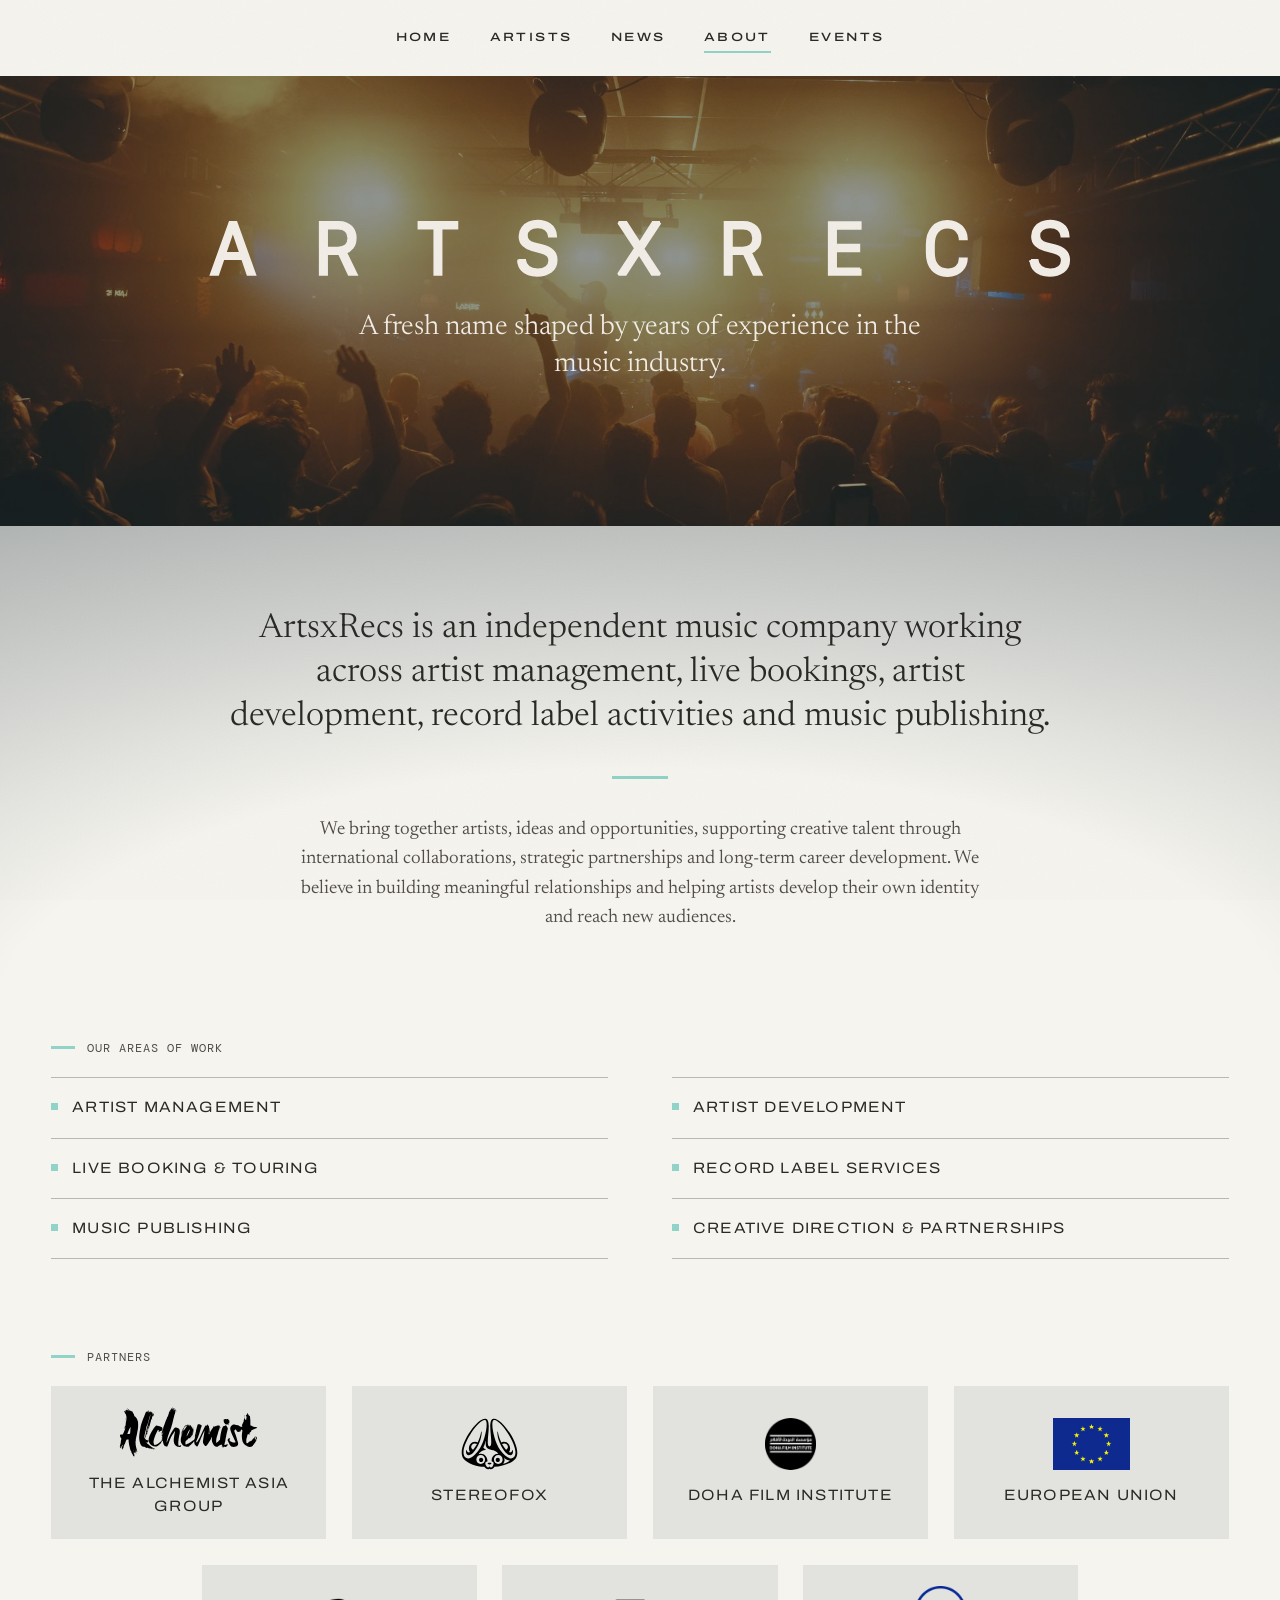
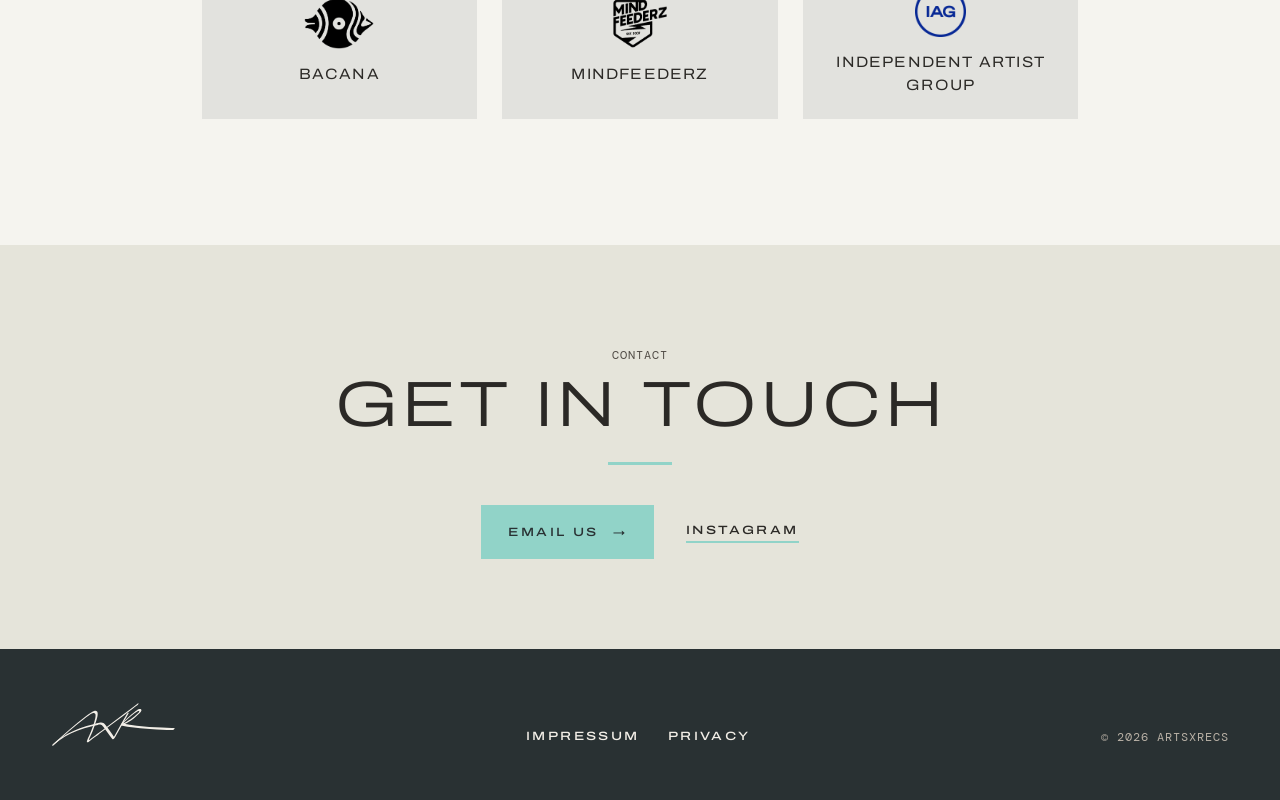
==== commit 487ff154: "v136: Privacy Policy page, footer link on every page Text as approved by the client and their lawyer" ====
--- a/about.html
+++ b/about.html
@@ -8,7 +8,7 @@
   <link rel="preconnect" href="https://fonts.googleapis.com">
   <link rel="preconnect" href="https://fonts.gstatic.com" crossorigin>
   <link rel="stylesheet" href="https://fonts.googleapis.com/css2?family=Archivo:wdth,wght@62..125,200..600&family=DM+Mono:wght@400&family=Newsreader:ital,opsz,wght@0,6..72,300..500;1,6..72,300..500&display=swap">
-  <link rel="stylesheet" href="assets/css/site.css?v=131">
+  <link rel="stylesheet" href="assets/css/site.css?v=136">
   <link rel="preload" as="image" href="assets/img/intro/concert.jpg" fetchpriority="high">
 </head>
 <body data-page="about">
@@ -91,10 +91,11 @@
     </div>
     <div class="footer-links caps">
       <a href="impressum.html">Impressum</a>
+      <a href="privacy.html">Privacy</a>
     </div>
     <p class="label footer-copy">© <span data-year>2026</span> ArtsxRecs</p>
   </footer>
 
-  <script src="assets/js/site.js?v=131"></script>
+  <script src="assets/js/site.js?v=136"></script>
 </body>
 </html>
--- a/assets/css/site.css
+++ b/assets/css/site.css
@@ -199,6 +199,8 @@
 }
 
 .page-title { font-size: clamp(2.6rem, 8vw, 7rem); }
+/* Small phones: "IMPRESSUM" at the 2.6rem minimum is wider than a 320px screen. */
+@media (max-width: 380px) { .page-title { font-size: min(2.6rem, 10.8vw); } }
 
 /* Tabs: Current | Past, Upcoming | Past */
 .tabs { display: flex; gap: 28px; }
@@ -850,6 +852,9 @@
 
 .tile .label { margin-top: 4px; display: block; }
 
+/* Small phones: "ROLLERCOASTER" (Sunset Rollercoaster) is wider than a two-column tile at 14px. */
+@media (max-width: 370px) { .tile-name { font-size: 12px; letter-spacing: 0.07em; } }
+
 /* ---------- Artist profile ---------- */
 
 .profile {
@@ -995,6 +1000,55 @@
 .event-tickets .arrow { display: inline-block; transition: transform 0.3s var(--ease); }
 
 .events-empty { padding: 32px 0; border-top: 1px solid var(--line); color: var(--ink-soft); font-style: italic; }
+
+/* Artist filter above the upcoming dates (client, 2026-11-09). A dropdown, so it stays one line however many artists
+   are on tour. Closed, it reads like the Upcoming/Past tabs: caps on a thin line, a mint underline once an artist is
+   chosen. Browsers that can style the open list (Chrome, Edge) show it in the site's type; the rest show their own. */
+.event-filter { display: flex; align-items: baseline; gap: 18px; margin: 0 0 clamp(32px, 5vh, 52px); }
+.event-filter[hidden] { display: none; }
+.filter-select {
+  appearance: none;
+  min-width: 0;
+  max-width: 100%;
+  border: 0;
+  border-bottom: 1px solid var(--line);
+  border-radius: 0;
+  background: transparent url("data:image/svg+xml,%3Csvg xmlns='http://www.w3.org/2000/svg' viewBox='0 0 10 6'%3E%3Cpath d='M1 1l4 4 4-4' fill='none' stroke='%232b2926' stroke-width='1.2'/%3E%3C/svg%3E") no-repeat right 2px center / 10px 6px;
+  color: var(--charcoal);
+  cursor: pointer;
+  padding: 6px 30px 8px 0;
+  line-height: 1.2;
+  transition: border-color 0.25s;
+}
+.filter-select:hover { border-bottom-color: var(--charcoal); }
+.filter-select.is-set { border-bottom: 2px solid var(--mint); padding-bottom: 7px; }
+.filter-select:focus-visible { outline: 1px solid var(--charcoal); outline-offset: 6px; }
+@supports (appearance: base-select) {
+  .filter-select, .filter-select::picker(select) { appearance: base-select; }
+  .filter-select::picker-icon { display: none; }
+  .filter-select::picker(select) {
+    min-width: max(anchor-size(width), 240px);
+    max-height: 60vh;
+    max-height: stretch; /* stops at the window edge (less the margins), so on a short laptop the list scrolls */
+    margin: 10px 0 20px;
+    padding: 8px 0;
+    scrollbar-width: thin;
+    scrollbar-color: var(--stone-deep) transparent;
+    border: 1px solid var(--line);
+    border-radius: 0;
+    background: var(--main);
+    box-shadow: 0 22px 44px -26px rgba(41, 49, 51, 0.5);
+  }
+  .filter-select option {
+    gap: 12px;
+    padding: 12px 22px;
+    color: var(--ink-soft);
+    white-space: nowrap;
+  }
+  .filter-select option::checkmark { content: ''; width: 6px; height: 6px; background: var(--mint); order: -1; }
+  .filter-select option:hover, .filter-select option:focus-visible { background: var(--main-deep); color: var(--charcoal); outline: 0; }
+  .filter-select option:checked { color: var(--charcoal); }
+}
 
 @media (max-width: 860px) {
   .event {
@@ -1214,12 +1268,14 @@
   .partner { min-height: 96px; padding: 16px 12px; font-size: 13px; }
 }
 
-/* ---------- Impressum ---------- */
+/* ---------- Impressum, Privacy Policy ---------- */
 
 .legal { display: grid; gap: clamp(32px, 5vh, 48px); max-width: 640px; }
 .legal h2 { margin: 0 0 10px; }
 .legal p, .legal address { margin: 0; font-style: normal; }
 .legal .legal-note { margin-top: 14px; }
+.legal section > p + p, .legal section > p + address { margin-top: 1em; }
+.legal a { overflow-wrap: anywhere; }
 
 /* ---------- Footer ---------- */
 
@@ -1249,7 +1305,7 @@
 .footer-links { display: flex; gap: 28px; }
 .footer-links a { text-decoration: none; }
 .footer-links a:hover { text-decoration: underline; text-underline-offset: 5px; }
-/* Three links (Instagram, Contact, Impressum) must fit a phone's width */
+/* The footer links (Instagram, Contact, Impressum, Privacy) must fit a phone's width */
 @media (max-width: 720px) { .footer-links { flex-wrap: wrap; gap: 12px 16px; } }
 
 /* On touch screens the small text links get a bigger invisible tap area (they are 17-23px tall). */
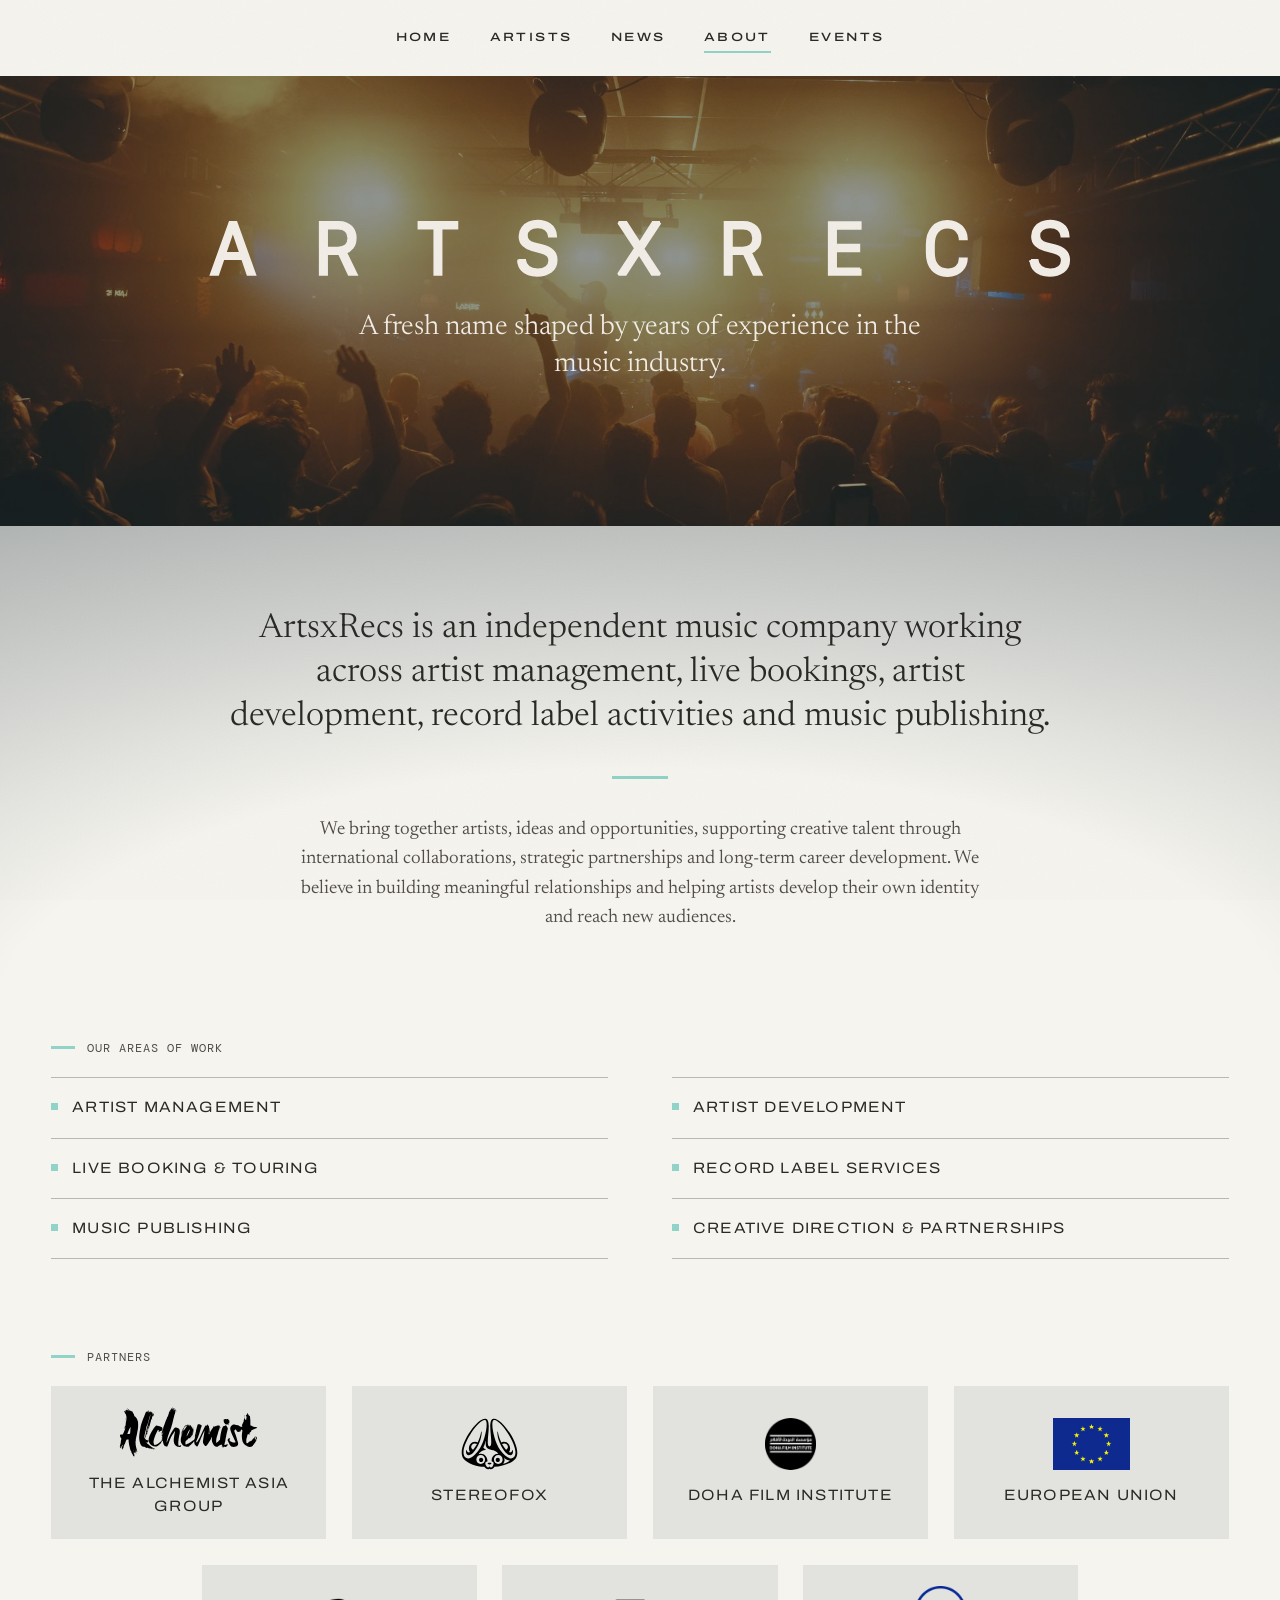
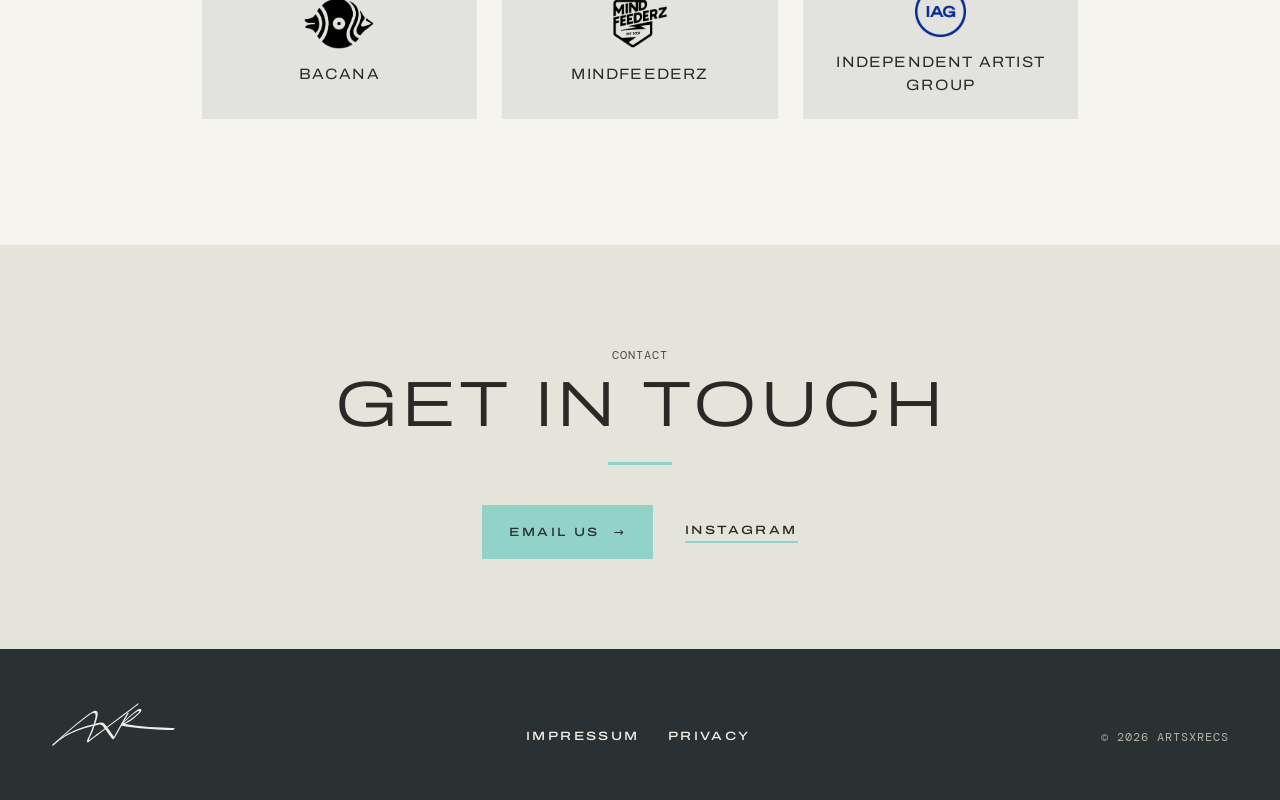
==== commit 10c3da09: "v138: launch build — fonts served from the site, search engines allowed - Archivo, DM Mono and Newsr" ====
--- a/about.html
+++ b/about.html
@@ -3,12 +3,8 @@
 <head>
   <meta charset="utf-8">
   <meta name="viewport" content="width=device-width, initial-scale=1">
-  <meta name="robots" content="noindex, nofollow">
   <title>About — ArtsxRecs</title>
-  <link rel="preconnect" href="https://fonts.googleapis.com">
-  <link rel="preconnect" href="https://fonts.gstatic.com" crossorigin>
-  <link rel="stylesheet" href="https://fonts.googleapis.com/css2?family=Archivo:wdth,wght@62..125,200..600&family=DM+Mono:wght@400&family=Newsreader:ital,opsz,wght@0,6..72,300..500;1,6..72,300..500&display=swap">
-  <link rel="stylesheet" href="assets/css/site.css?v=136">
+  <link rel="stylesheet" href="assets/css/site.css?v=138">
   <link rel="preload" as="image" href="assets/img/intro/concert.jpg" fetchpriority="high">
 </head>
 <body data-page="about">
@@ -96,6 +92,6 @@
     <p class="label footer-copy">© <span data-year>2026</span> ArtsxRecs</p>
   </footer>
 
-  <script src="assets/js/site.js?v=136"></script>
+  <script src="assets/js/site.js?v=138"></script>
 </body>
 </html>
--- a/assets/css/site.css
+++ b/assets/css/site.css
@@ -1,5 +1,84 @@
 /* ArtsxRecs — draft v1
    One palette, one type system, every page. Tone shifts between pages are deliberately small. */
+
+/* ---------- Fonts ----------
+   Served from this site (assets/fonts), not from Google: the privacy policy says visits go to Netlify only.
+   Archivo, DM Mono, Newsreader (SIL Open Font License), latin + latin-ext files as Google Fonts cuts them. */
+
+/* latin-ext */
+@font-face {
+  font-family: 'Archivo';
+  font-style: normal;
+  font-weight: 200 600;
+  font-stretch: 62% 125%;
+  font-display: swap;
+  src: url(../fonts/archivo-latin-ext.woff2) format('woff2');
+  unicode-range: U+0100-02BA, U+02BD-02C5, U+02C7-02CC, U+02CE-02D7, U+02DD-02FF, U+0304, U+0308, U+0329, U+1D00-1DBF, U+1E00-1E9F, U+1EF2-1EFF, U+2020, U+20A0-20AB, U+20AD-20C4, U+2113, U+2C60-2C7F, U+A720-A7FF;
+}
+/* latin */
+@font-face {
+  font-family: 'Archivo';
+  font-style: normal;
+  font-weight: 200 600;
+  font-stretch: 62% 125%;
+  font-display: swap;
+  src: url(../fonts/archivo-latin.woff2) format('woff2');
+  unicode-range: U+0000-00FF, U+0131, U+0152-0153, U+02BB-02BC, U+02C6, U+02DA, U+02DC, U+0304, U+0308, U+0329, U+2000-206F, U+20AC, U+2122, U+2191, U+2193, U+2212, U+2215, U+FEFF, U+FFFD;
+}
+/* latin-ext */
+@font-face {
+  font-family: 'DM Mono';
+  font-style: normal;
+  font-weight: 400;
+  font-display: swap;
+  src: url(../fonts/dm-mono-latin-ext.woff2) format('woff2');
+  unicode-range: U+0100-02BA, U+02BD-02C5, U+02C7-02CC, U+02CE-02D7, U+02DD-02FF, U+0304, U+0308, U+0329, U+1D00-1DBF, U+1E00-1E9F, U+1EF2-1EFF, U+2020, U+20A0-20AB, U+20AD-20C4, U+2113, U+2C60-2C7F, U+A720-A7FF;
+}
+/* latin */
+@font-face {
+  font-family: 'DM Mono';
+  font-style: normal;
+  font-weight: 400;
+  font-display: swap;
+  src: url(../fonts/dm-mono-latin.woff2) format('woff2');
+  unicode-range: U+0000-00FF, U+0131, U+0152-0153, U+02BB-02BC, U+02C6, U+02DA, U+02DC, U+0304, U+0308, U+0329, U+2000-206F, U+20AC, U+2122, U+2191, U+2193, U+2212, U+2215, U+FEFF, U+FFFD;
+}
+/* latin-ext */
+@font-face {
+  font-family: 'Newsreader';
+  font-style: italic;
+  font-weight: 300 500;
+  font-display: swap;
+  src: url(../fonts/newsreader-italic-latin-ext.woff2) format('woff2');
+  unicode-range: U+0100-02BA, U+02BD-02C5, U+02C7-02CC, U+02CE-02D7, U+02DD-02FF, U+0304, U+0308, U+0329, U+1D00-1DBF, U+1E00-1E9F, U+1EF2-1EFF, U+2020, U+20A0-20AB, U+20AD-20C4, U+2113, U+2C60-2C7F, U+A720-A7FF;
+}
+/* latin */
+@font-face {
+  font-family: 'Newsreader';
+  font-style: italic;
+  font-weight: 300 500;
+  font-display: swap;
+  src: url(../fonts/newsreader-italic-latin.woff2) format('woff2');
+  unicode-range: U+0000-00FF, U+0131, U+0152-0153, U+02BB-02BC, U+02C6, U+02DA, U+02DC, U+0304, U+0308, U+0329, U+2000-206F, U+20AC, U+2122, U+2191, U+2193, U+2212, U+2215, U+FEFF, U+FFFD;
+}
+/* latin-ext */
+@font-face {
+  font-family: 'Newsreader';
+  font-style: normal;
+  font-weight: 300 500;
+  font-display: swap;
+  src: url(../fonts/newsreader-latin-ext.woff2) format('woff2');
+  unicode-range: U+0100-02BA, U+02BD-02C5, U+02C7-02CC, U+02CE-02D7, U+02DD-02FF, U+0304, U+0308, U+0329, U+1D00-1DBF, U+1E00-1E9F, U+1EF2-1EFF, U+2020, U+20A0-20AB, U+20AD-20C4, U+2113, U+2C60-2C7F, U+A720-A7FF;
+}
+/* latin */
+@font-face {
+  font-family: 'Newsreader';
+  font-style: normal;
+  font-weight: 300 500;
+  font-display: swap;
+  src: url(../fonts/newsreader-latin.woff2) format('woff2');
+  unicode-range: U+0000-00FF, U+0131, U+0152-0153, U+02BB-02BC, U+02C6, U+02DA, U+02DC, U+0304, U+0308, U+0329, U+2000-206F, U+20AC, U+2122, U+2191, U+2193, U+2212, U+2215, U+FEFF, U+FFFD;
+}
 
 :root {
   --charcoal: #2b2926;
@@ -888,7 +967,10 @@
 .back { grid-column: 1 / -1; justify-self: start; text-decoration: none; }
 .back:hover { color: var(--charcoal); }
 
-.profile-name { font-size: clamp(2.4rem, 5.6vw, 5.4rem); margin: 14px 0 0; }
+/* The name shrinks when its longest word (--chars, set by site.js) wouldn't fit the column,
+   e.g. ROLLERCOASTER, which pushed the whole page sideways. 0.95em is about one capital in this face. */
+.profile-info { container-type: inline-size; }
+.profile-name { font-size: min(clamp(2.4rem, 5.6vw, 5.4rem), calc(100cqi / (var(--chars, 1) * 0.95))); margin: 14px 0 0; }
 .profile-note { margin-top: 14px; }
 
 .profile-bio {
@@ -899,6 +981,7 @@
 }
 
 .profile-bio p { margin: 0; }
+.profile-bio p + p { margin-top: 1em; }
 .profile-bio .pending { color: var(--ink-soft); font-style: italic; }
 
 .profile-section {
